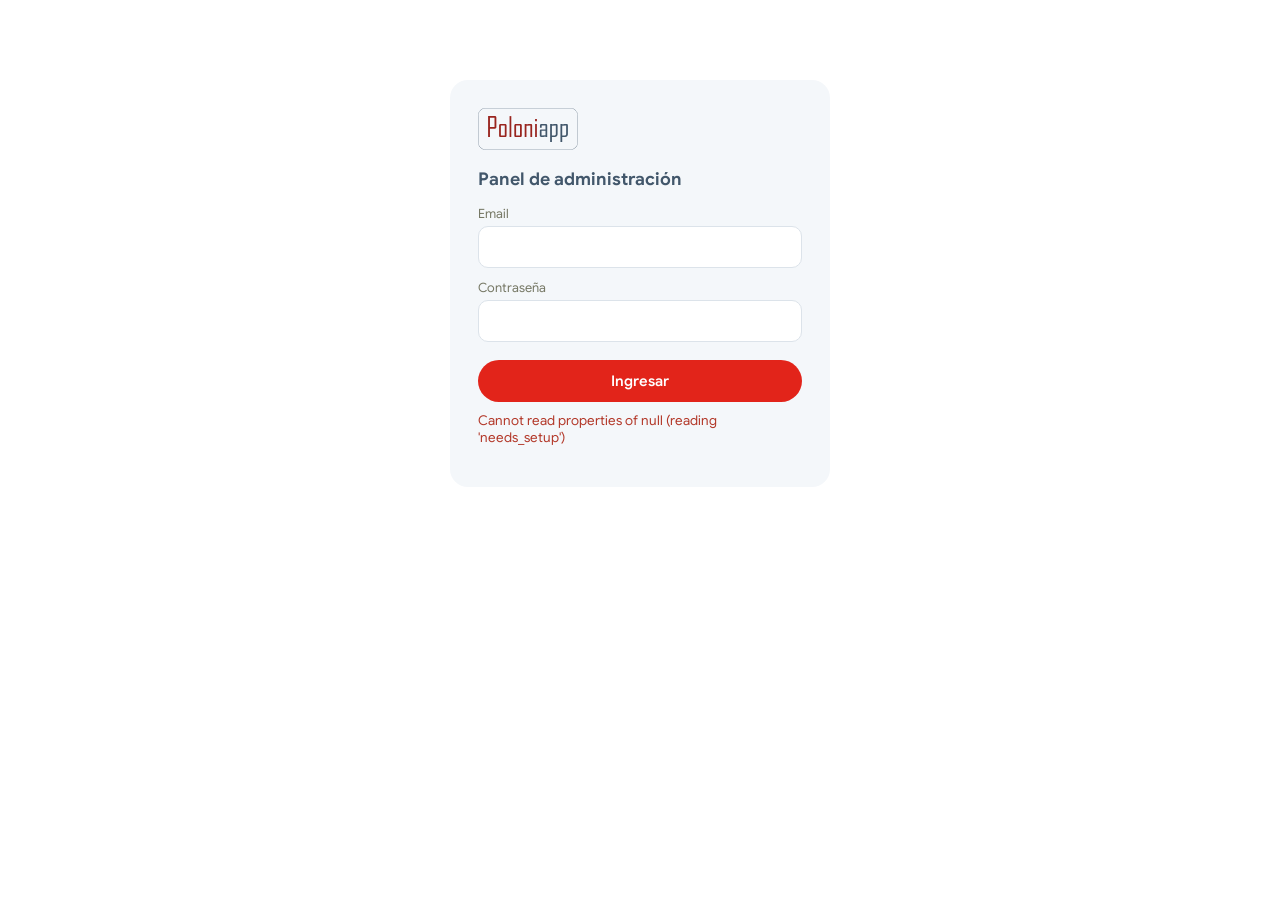
==== docs/admin/index.html @ d5df27f7 "Colores brillantes, Confesiones y Encuentros en el inicio, logo de Puentes - Botones y links en el r" ====
<!DOCTYPE html>
<html lang="es-CL">
<head>
  <meta charset="utf-8">
  <meta name="viewport" content="width=device-width, initial-scale=1">
  <meta name="robots" content="noindex">
  <title>Poloniapp admin</title>
  <link rel="icon" href="../assets/img/favicon.svg" type="image/svg+xml">
  <link rel="stylesheet" href="../assets/css/fonts.css?v=20261028">
  <link rel="stylesheet" href="admin.css?v=20261028">
</head>
<body>
  <div id="login-view" class="login-box">
    <img class="login-logo" src="../assets/img/poloniapp-logo.svg" alt="Poloniapp">
    <h1>Panel de administración</h1>
    <p class="login-note" id="setup-note" hidden>Primera vez: todavía no hay administradores. Elige el email y la contraseña (mín. 8 caracteres) de la primera cuenta; se crean también las tablas de la base de datos con el contenido inicial.</p>
    <label for="email">Email</label>
    <input id="email" type="text" autocomplete="username">
    <label for="password">Contraseña</label>
    <input id="password" type="password" autocomplete="current-password">
    <button id="login-btn">Ingresar</button>
    <p class="login-error" id="login-error" hidden></p>
  </div>

  <div id="admin-view" class="admin-shell" hidden>
    <header class="admin-header">
      <h1><img src="../assets/img/poloniapp-logo.svg" alt="Poloniapp"> <span>admin</span></h1>
      <div>
        <span class="who" id="who"></span>
        · <button class="btn-link" id="logout-btn">salir</button>
      </div>
    </header>

    <nav class="admin-tabs">
      <button data-tab="contenido" class="active">Contenido fijo</button>
      <button data-tab="actividades">Actividades</button>
      <button data-tab="proyectos">Proyectos</button>
      <button data-tab="rezar">Para rezar hoy</button>
      <button data-tab="admins">Administradores</button>
    </nav>

    <main id="tab-content">
      <p class="loading-note">Cargando…</p>
    </main>
  </div>

  <script type="module" src="admin.js?v=20261028"></script>
</body>
</html>
---- docs/assets/css/fonts.css ----
/* Google Sans (fuente variable 400–700), alojada en el propio servidor: no depende de
   fonts.googleapis.com y queda disponible sin conexión en la app instalada. */
@font-face {
  font-family: 'Google Sans';
  font-style: normal;
  font-weight: 400 700;
  font-display: swap;
  src: url(../fonts/google-sans-latin-ext.woff2) format('woff2');
  unicode-range: U+0100-02BA, U+02BD-02C5, U+02C7-02CC, U+02CE-02D7, U+02DD-02FF, U+0304, U+0308, U+0329, U+1D00-1DBF, U+1E00-1E9F, U+1EF2-1EFF, U+2020, U+20A0-20AB, U+20AD-20C0, U+2113, U+2C60-2C7F, U+A720-A7FF;
}
@font-face {
  font-family: 'Google Sans';
  font-style: normal;
  font-weight: 400 700;
  font-display: swap;
  src: url(../fonts/google-sans-latin.woff2) format('woff2');
  unicode-range: U+0000-00FF, U+0131, U+0152-0153, U+02BB-02BC, U+02C6, U+02DA, U+02DC, U+0304, U+0308, U+0329, U+2000-206F, U+20AC, U+2122, U+2191, U+2193, U+2212, U+2215, U+FEFF, U+FFFD;
}
---- docs/admin/admin.css ----
/* Poloniapp admin — panel simple, misma paleta y tipografía que el sitio (ver assets/css/site.css). */

:root {
  --color-primary: #E2241A;   /* rojo de interfaz (el #EB271C de la paleta, apenas más oscuro para el contraste) */
  --color-slate: #42576B;     /* pizarra */
  --color-ink: #2B3A48;
  --color-sky: #85BAEA;
  --color-sky-soft: #EDF5FD;
  --color-olive: #767865;
  --color-surface: #F4F7FA;
  --color-paper: #FFFFFF;
  --color-border: #DCE3EA;
  --font-body: 'Google Sans', system-ui, -apple-system, 'Segoe UI', Roboto, sans-serif;
}

* { box-sizing: border-box; }
[hidden] { display: none !important; }

body {
  margin: 0;
  background: var(--color-paper);
  color: var(--color-ink);
  font-family: var(--font-body);
  -webkit-font-smoothing: antialiased;
}
button, input, select, textarea { font-family: var(--font-body); }
a { color: var(--color-primary); }

.admin-shell { max-width: 760px; margin: 0 auto; padding: 24px 20px 60px; }

.admin-header {
  display: flex;
  align-items: center;
  justify-content: space-between;
  margin-bottom: 24px;
}
.admin-header h1 { margin: 0; display: flex; align-items: center; gap: 10px; font-size: 1rem; color: var(--color-olive); font-weight: 500; }
.admin-header h1 img { height: 32px; }
.admin-header .who { font-size: 0.82rem; color: var(--color-olive); }
.btn-link {
  background: none; border: none; color: var(--color-primary);
  font-size: 0.85rem; cursor: pointer; padding: 0; font-weight: 600;
}

/* --- Login --- */
.login-box {
  max-width: 380px;
  margin: 80px auto;
  background: var(--color-surface);
  border-radius: 18px;
  padding: 28px;
}
.login-logo { height: 42px; display: block; margin-bottom: 18px; }
.login-box h1 { font-size: 1.1rem; margin: 0 0 16px; color: var(--color-slate); }
.login-box label { display: block; font-size: 0.8rem; margin: 12px 0 4px; color: var(--color-olive); }
.login-box input {
  width: 100%; padding: 11px 12px; border: 1px solid var(--color-border);
  border-radius: 10px; font-size: 0.92rem; background: #fff;
}
.login-box button {
  margin-top: 18px; width: 100%; padding: 12px; border: none; border-radius: 999px;
  background: var(--color-primary); color: #fff; font-weight: 600; font-size: 0.92rem; cursor: pointer;
}
.login-error { color: #b3392a; font-size: 0.84rem; margin-top: 10px; }
.login-note { font-size: 0.84rem; color: var(--color-olive); margin: 0 0 8px; line-height: 1.4; }

/* --- Tabs --- */
.admin-tabs { display: flex; gap: 6px; margin-bottom: 20px; flex-wrap: wrap; }
.admin-tabs button {
  padding: 8px 15px; border-radius: 999px; border: 1px solid var(--color-border);
  background: #fff; color: var(--color-slate); font-size: 0.85rem; font-weight: 500; cursor: pointer;
}
.admin-tabs button.active { background: var(--color-sky); border-color: var(--color-sky); color: var(--color-ink); font-weight: 700; }
.admin-tabs button:disabled { opacity: 0.4; cursor: default; }

.tab-note {
  margin: 0 0 18px; padding: 12px 14px; border-radius: 12px;
  background: var(--color-sky-soft); color: var(--color-ink);
  font-size: 0.85rem; line-height: 1.45;
}
.flash {
  margin: 0 0 14px; padding: 10px 14px; border-radius: 12px;
  background: #E8F4EA; color: #2F6B3A; font-size: 0.86rem; font-weight: 600;
}

/* --- Contenido fijo (formulario) --- */
.content-section { margin-bottom: 28px; }
.content-section h2 { font-size: 0.98rem; margin: 0 0 12px; border-bottom: 1px solid var(--color-border); padding-bottom: 6px; color: var(--color-slate); }
.field { margin-bottom: 14px; }
.field label { display: block; font-size: 0.78rem; color: var(--color-olive); margin-bottom: 4px; font-family: ui-monospace, monospace; }
.field textarea, .field input[type=text] {
  width: 100%; padding: 10px 12px; border: 1px solid var(--color-border); border-radius: 10px;
  font-size: 0.9rem; resize: vertical; min-height: 44px;
}
.field .save-row { display: flex; align-items: center; gap: 10px; margin-top: 6px; }
.field button.save {
  padding: 6px 14px; border: none; border-radius: 8px; background: var(--color-primary);
  color: #fff; font-size: 0.8rem; cursor: pointer;
}
.field button.save:disabled { opacity: 0.4; cursor: default; }
.field .status { font-size: 0.78rem; color: #2F6B3A; }

.image-field { margin-bottom: 8px; }
.image-preview { display: block; max-width: 220px; max-height: 140px; border-radius: 10px; margin-bottom: 8px; object-fit: cover; }
.image-input { font-size: 0.82rem; }
.upload-status { display: block; margin-top: 4px; font-size: 0.78rem; color: #2F6B3A; }

.loading-note { color: var(--color-olive); font-size: 0.88rem; }
.coming-soon { color: var(--color-olive); font-size: 0.88rem; padding: 40px 0; text-align: center; }

/* --- CRUD genérico (categorías / actividades / ubicaciones) --- */
.crud-card {
  background: var(--color-surface); border-radius: 14px; padding: 16px 18px; margin-bottom: 14px;
}
.crud-row { display: flex; gap: 10px; margin-bottom: 10px; flex-wrap: wrap; }
.crud-row > div { flex: 1; min-width: 140px; }
.crud-row label { display: block; font-size: 0.74rem; color: var(--color-olive); margin-bottom: 3px; }
.crud-row input[type=text], .crud-row input[type=number], .crud-row input[type=time], .crud-row input[type=date],
.crud-row input[type=password], .crud-row textarea, .crud-row select {
  width: 100%; padding: 8px 10px; border: 1px solid var(--color-border); border-radius: 8px;
  font-size: 0.88rem; background: #fff;
}
.crud-row textarea { min-height: 38px; resize: vertical; }
.crud-check { display: flex; align-items: center; gap: 6px; font-size: 0.85rem; flex: 0 0 auto !important; align-self: flex-end; padding-bottom: 8px; }
.crud-actions { display: flex; gap: 8px; align-items: center; margin-top: 4px; flex-wrap: wrap; }
.crud-actions button {
  padding: 7px 14px; border: none; border-radius: 8px; font-size: 0.8rem; cursor: pointer;
}
.crud-actions .save { background: var(--color-primary); color: #fff; }
.crud-actions .save:disabled { opacity: 0.4; cursor: default; }
.crud-actions .delete { background: transparent; color: #b3392a; border: 1px solid #e3b6ac; }
.crud-actions .status { font-size: 0.78rem; color: #2F6B3A; }

.sessions-block { margin-top: 12px; padding-top: 12px; border-top: 1px solid var(--color-border); }
.sessions-block h4 { font-size: 0.82rem; margin: 0 0 8px; color: var(--color-slate); }
.session-crud-row { background: #fff; border-radius: 10px; padding: 10px 12px; margin-bottom: 8px; }
.add-btn {
  padding: 7px 14px; border: 1px solid var(--color-primary); background: transparent; color: var(--color-primary);
  border-radius: 8px; font-size: 0.82rem; cursor: pointer; margin-top: 6px;
}

/* --- Inscripción de actividades --- */
.reg-block { margin: 4px 0 12px; padding: 12px 14px; border-radius: 12px; background: #fff; border: 1px solid var(--color-border); }
.reg-title { margin: 0 0 8px; font-size: 0.82rem; font-weight: 700; color: var(--color-slate); }
.reg-title span { font-weight: 400; color: var(--color-olive); }
.reg-options { display: flex; gap: 16px; flex-wrap: wrap; font-size: 0.86rem; margin-bottom: 8px; }
.reg-options label { display: flex; align-items: center; gap: 6px; cursor: pointer; }
.reg-field { margin: 6px 0 0; }
.reg-field[hidden] { display: none; }
.reg-preview { margin: 6px 0 0; font-size: 0.8rem; color: var(--color-olive); }

/* --- Para rezar hoy --- */
.badge { display: inline-block; font-size: 0.74rem; padding: 3px 9px; border-radius: 999px; font-weight: 600; }
.badge.ok { background: #E8F4EA; color: #2F6B3A; }
.badge.manual { background: var(--color-sky-soft); color: var(--color-slate); }
.badge.warn { background: #FBEDEC; color: #8A2A22; font-weight: 500; }

/* --- Tablas de solo lectura --- */
.data-table { width: 100%; border-collapse: collapse; font-size: 0.86rem; }
.data-table th, .data-table td { text-align: left; padding: 8px 10px; border-bottom: 1px solid var(--color-border); vertical-align: top; }
.data-table th { font-size: 0.72rem; text-transform: uppercase; letter-spacing: 0.03em; color: var(--color-olive); }
.data-table tr:last-child td { border-bottom: none; }

/* --- Acordeones (actividades y proyectos) --- */
.group-title { font-size: 0.95rem; color: var(--color-slate); margin: 22px 0 10px; }
.group-title span, details.acc > summary span { color: var(--color-olive); font-weight: 400; }
details.acc { border: 1px solid var(--color-border); border-radius: 14px; margin: 16px 0; background: #fff; }
details.acc > summary {
  cursor: pointer; list-style: none; padding: 14px 16px; font-weight: 700; color: var(--color-slate);
  display: flex; align-items: center; gap: 8px;
}
details.acc > summary::-webkit-details-marker, details.item > summary::-webkit-details-marker { display: none; }
details.acc > summary::before, details.item > summary::before {
  content: '›'; display: inline-block; width: 14px; font-size: 1.2rem; line-height: 1; color: var(--color-olive);
  transition: transform 0.15s;
}
details[open] > summary::before { transform: rotate(90deg); }
details.acc[open] { padding: 0 12px 12px; }
details.acc[open] > summary { padding-left: 4px; padding-right: 4px; }
details.acc-new { background: var(--color-sky-soft); border-color: #D5E6F8; }
details.acc-new > summary { color: var(--color-primary); }

details.item { background: var(--color-surface); border-radius: 12px; margin-bottom: 8px; }
details.item > summary {
  cursor: pointer; list-style: none; padding: 12px 14px;
  display: grid; grid-template-columns: 14px 1fr; column-gap: 8px;
}
details.item > summary::before { grid-row: span 2; align-self: center; }
details.item .item-title { font-weight: 600; font-size: 0.92rem; }
details.item .item-meta { font-size: 0.8rem; color: var(--color-olive); }
details.item[open] > summary { border-bottom: 1px solid var(--color-border); }
details.item > .crud-card { margin: 0; background: transparent; }
details.acc details.item { background: var(--color-surface); }

/* --- Editor de secciones de proyecto --- */
.sub-title { font-size: 0.85rem; color: var(--color-slate); margin: 16px 0 8px; }
.section-editor { background: #fff; border: 1px solid var(--color-border); border-radius: 12px; padding: 12px 14px; margin-bottom: 10px; }
.sub-label { display: block; font-size: 0.74rem; color: var(--color-olive); margin: 10px 0 4px; }
.sub-row { display: grid; gap: 6px; align-items: start; margin-bottom: 6px; }
.card-row { grid-template-columns: 1fr 2fr 1.4fr 30px; }
.button-row { grid-template-columns: 1fr 2fr 30px; }
.sub-row input, .sub-row textarea {
  width: 100%; padding: 7px 9px; border: 1px solid var(--color-border); border-radius: 8px; font-size: 0.85rem; min-height: 36px;
}
.sub-row textarea { resize: vertical; }
.sub-row .remove, .remove-section {
  border: 1px solid #e3b6ac; background: #fff; color: #b3392a; border-radius: 8px; cursor: pointer;
}
.sub-row .remove { height: 36px; font-size: 1.1rem; }
.remove-section { padding: 7px 12px; font-size: 0.8rem; }
@media (max-width: 600px) {
  .card-row, .button-row { grid-template-columns: 1fr 30px; }
  .card-row .c-text, .card-row .c-meta, .button-row .b-url { grid-column: 1; }
}
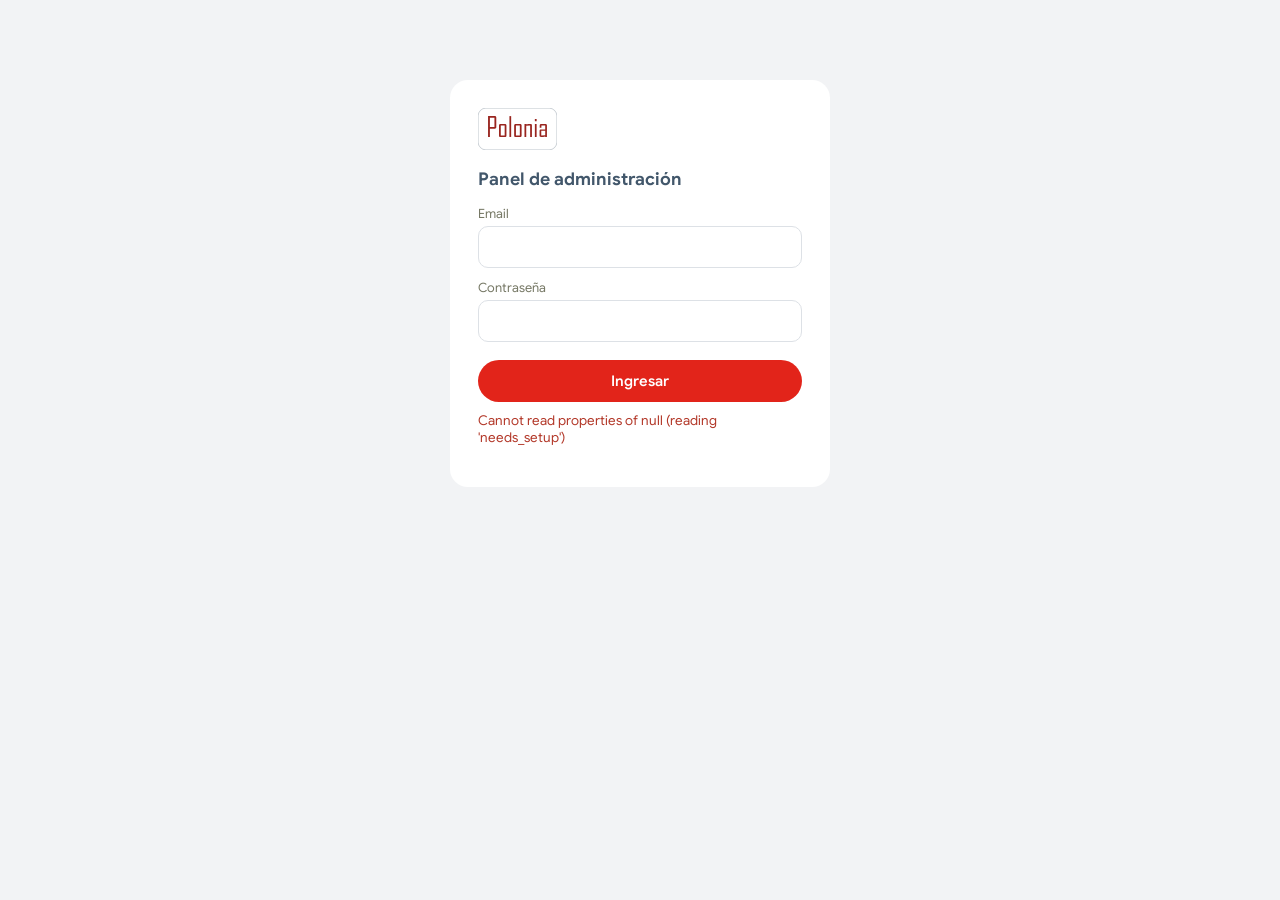
==== commit 22100233: "Grises, marca Polonia, tres categorías y página Actividades completa - Paleta: fondo gris clarito co" ====
--- a/docs/admin/index.html
+++ b/docs/admin/index.html
@@ -4,14 +4,14 @@
   <meta charset="utf-8">
   <meta name="viewport" content="width=device-width, initial-scale=1">
   <meta name="robots" content="noindex">
-  <title>Poloniapp admin</title>
+  <title>Polonia admin</title>
   <link rel="icon" href="../assets/img/favicon.svg" type="image/svg+xml">
-  <link rel="stylesheet" href="../assets/css/fonts.css?v=20261028">
-  <link rel="stylesheet" href="admin.css?v=20261028">
+  <link rel="stylesheet" href="../assets/css/fonts.css?v=20261108">
+  <link rel="stylesheet" href="admin.css?v=20261108">
 </head>
 <body>
   <div id="login-view" class="login-box">
-    <img class="login-logo" src="../assets/img/poloniapp-logo.svg" alt="Poloniapp">
+    <img class="login-logo" src="../assets/img/polonia-logo.svg" alt="Polonia">
     <h1>Panel de administración</h1>
     <p class="login-note" id="setup-note" hidden>Primera vez: todavía no hay administradores. Elige el email y la contraseña (mín. 8 caracteres) de la primera cuenta; se crean también las tablas de la base de datos con el contenido inicial.</p>
     <label for="email">Email</label>
@@ -24,7 +24,7 @@
 
   <div id="admin-view" class="admin-shell" hidden>
     <header class="admin-header">
-      <h1><img src="../assets/img/poloniapp-logo.svg" alt="Poloniapp"> <span>admin</span></h1>
+      <h1><img src="../assets/img/polonia-logo.svg" alt="Polonia"> <span>admin</span></h1>
       <div>
         <span class="who" id="who"></span>
         · <button class="btn-link" id="logout-btn">salir</button>
@@ -44,6 +44,6 @@
     </main>
   </div>
 
-  <script type="module" src="admin.js?v=20261028"></script>
+  <script type="module" src="admin.js?v=20261108"></script>
 </body>
 </html>
--- a/docs/admin/admin.css
+++ b/docs/admin/admin.css
@@ -1,15 +1,15 @@
-/* Poloniapp admin — panel simple, misma paleta y tipografía que el sitio (ver assets/css/site.css). */
+/* Polonia admin — panel simple, misma paleta y tipografía que el sitio (ver assets/css/site.css). */
 
 :root {
   --color-primary: #E2241A;   /* rojo de interfaz (el #EB271C de la paleta, apenas más oscuro para el contraste) */
   --color-slate: #42576B;     /* pizarra */
   --color-ink: #2B3A48;
-  --color-sky: #85BAEA;
-  --color-sky-soft: #EDF5FD;
+  --color-sky: #C9CED4;       /* gris (antes celeste) */
+  --color-sky-soft: #ECEEF1;
   --color-olive: #767865;
-  --color-surface: #F4F7FA;
-  --color-paper: #FFFFFF;
-  --color-border: #DCE3EA;
+  --color-surface: #FFFFFF;   /* tarjetas sobre el fondo gris */
+  --color-paper: #F2F3F5;     /* fondo de la página: gris clarito */
+  --color-border: #DDE1E6;
   --font-body: 'Google Sans', system-ui, -apple-system, 'Segoe UI', Roboto, sans-serif;
 }
 
@@ -70,7 +70,7 @@
   padding: 8px 15px; border-radius: 999px; border: 1px solid var(--color-border);
   background: #fff; color: var(--color-slate); font-size: 0.85rem; font-weight: 500; cursor: pointer;
 }
-.admin-tabs button.active { background: var(--color-sky); border-color: var(--color-sky); color: var(--color-ink); font-weight: 700; }
+.admin-tabs button.active { background: var(--color-ink); border-color: var(--color-ink); color: #fff; font-weight: 700; }
 .admin-tabs button:disabled { opacity: 0.4; cursor: default; }
 
 .tab-note {
@@ -133,7 +133,7 @@
 
 .sessions-block { margin-top: 12px; padding-top: 12px; border-top: 1px solid var(--color-border); }
 .sessions-block h4 { font-size: 0.82rem; margin: 0 0 8px; color: var(--color-slate); }
-.session-crud-row { background: #fff; border-radius: 10px; padding: 10px 12px; margin-bottom: 8px; }
+.session-crud-row { background: var(--color-sky-soft); border-radius: 10px; padding: 10px 12px; margin-bottom: 8px; }
 .add-btn {
   padding: 7px 14px; border: 1px solid var(--color-primary); background: transparent; color: var(--color-primary);
   border-radius: 8px; font-size: 0.82rem; cursor: pointer; margin-top: 6px;
@@ -177,7 +177,7 @@
 details[open] > summary::before { transform: rotate(90deg); }
 details.acc[open] { padding: 0 12px 12px; }
 details.acc[open] > summary { padding-left: 4px; padding-right: 4px; }
-details.acc-new { background: var(--color-sky-soft); border-color: #D5E6F8; }
+details.acc-new { background: #fff; border-color: var(--color-border); }
 details.acc-new > summary { color: var(--color-primary); }
 
 details.item { background: var(--color-surface); border-radius: 12px; margin-bottom: 8px; }
@@ -190,7 +190,7 @@
 details.item .item-meta { font-size: 0.8rem; color: var(--color-olive); }
 details.item[open] > summary { border-bottom: 1px solid var(--color-border); }
 details.item > .crud-card { margin: 0; background: transparent; }
-details.acc details.item { background: var(--color-surface); }
+details.acc details.item { background: var(--color-sky-soft); }
 
 /* --- Editor de secciones de proyecto --- */
 .sub-title { font-size: 0.85rem; color: var(--color-slate); margin: 16px 0 8px; }
@@ -212,3 +212,20 @@
   .card-row, .button-row { grid-template-columns: 1fr 30px; }
   .card-row .c-text, .card-row .c-meta, .button-row .b-url { grid-column: 1; }
 }
+
+/* --- Formulario único de actividad --- */
+.crud-row input.title-input { font-size: 1.15rem; font-weight: 600; padding: 11px 12px; }
+.session-crud-row { position: relative; padding-right: 44px; }
+.remove-session-row {
+  position: absolute; top: 8px; right: 8px;
+  width: 30px; height: 30px; border-radius: 8px;
+  border: 1px solid #e3b6ac; background: #fff; color: #b3392a; font-size: 1.1rem; cursor: pointer;
+}
+.crud-actions.form-actions { margin-top: 16px; padding-top: 14px; border-top: 1px solid var(--color-border); }
+.crud-actions.form-actions .save { padding: 10px 22px; font-size: 0.9rem; font-weight: 700; border-radius: 999px; }
+.crud-actions .view-link { font-size: 0.84rem; margin-left: auto; }
+
+/* --- Recuadro de notificaciones --- */
+.push-box p { margin: 0 0 8px; }
+.push-box .push-last { color: var(--color-ink); font-size: 0.82rem; }
+.push-box .crud-actions { margin-top: 6px; }
